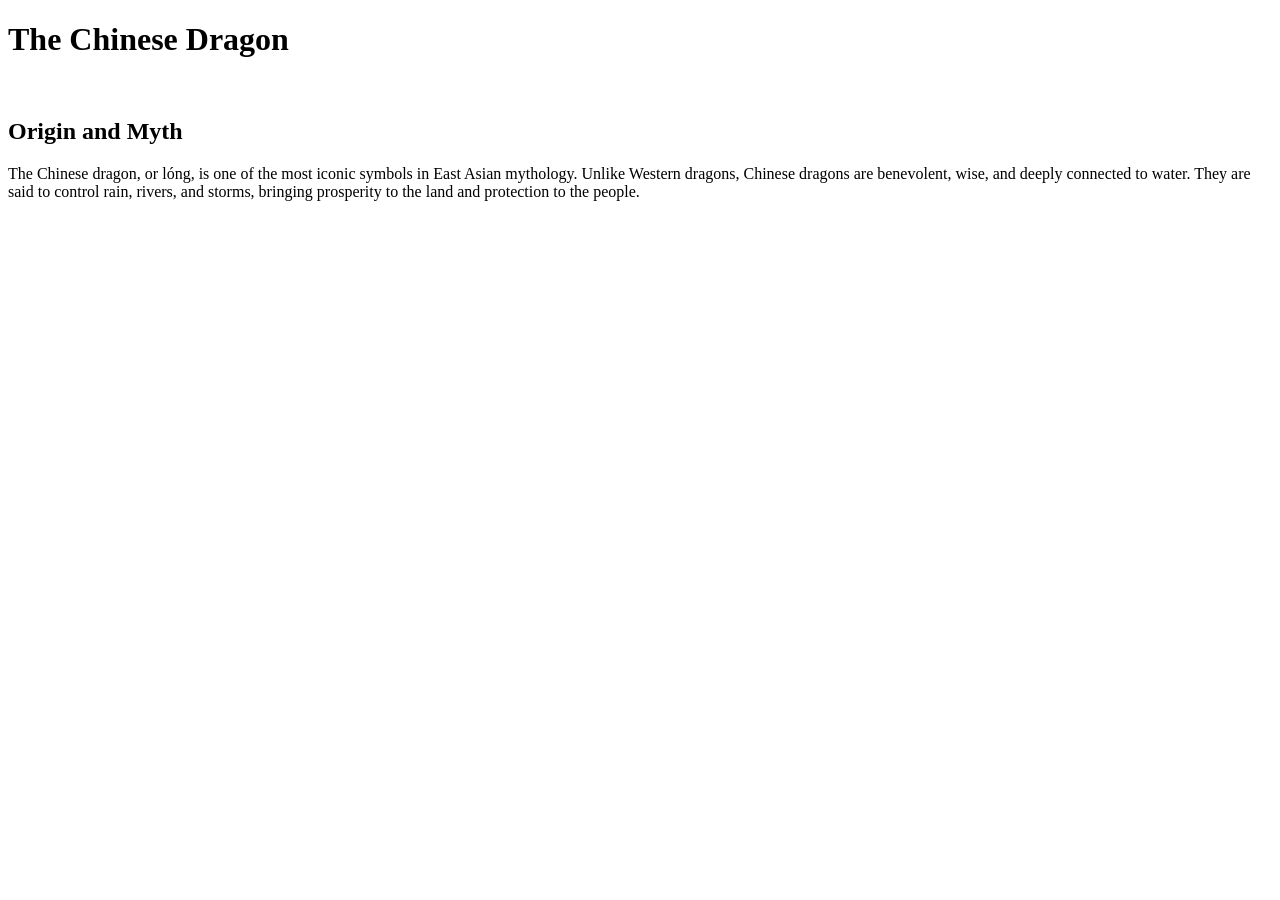
==== dragon.html @ ee50242f "junior pages started" ====
<!DOCTYPE html>
<html lang="en">
<head>
    <meta charset="UTF-8">
    <meta name="viewport" content="width=device-width, initial-scale=1.0">
    <title>Chinese Dragon</title>
</head>
<body>
    <h1>The Chinese Dragon</h1>
    <img src="" alt="">
    <h2>Origin and Myth</h2>
    <p>
        The Chinese dragon, or lóng, is one of the most iconic symbols in East Asian mythology. Unlike Western dragons, Chinese dragons are benevolent, wise, and deeply connected to water. They are said to control rain, rivers, and storms, bringing prosperity to the land and protection to the people.
    </p>
</body>
</html>
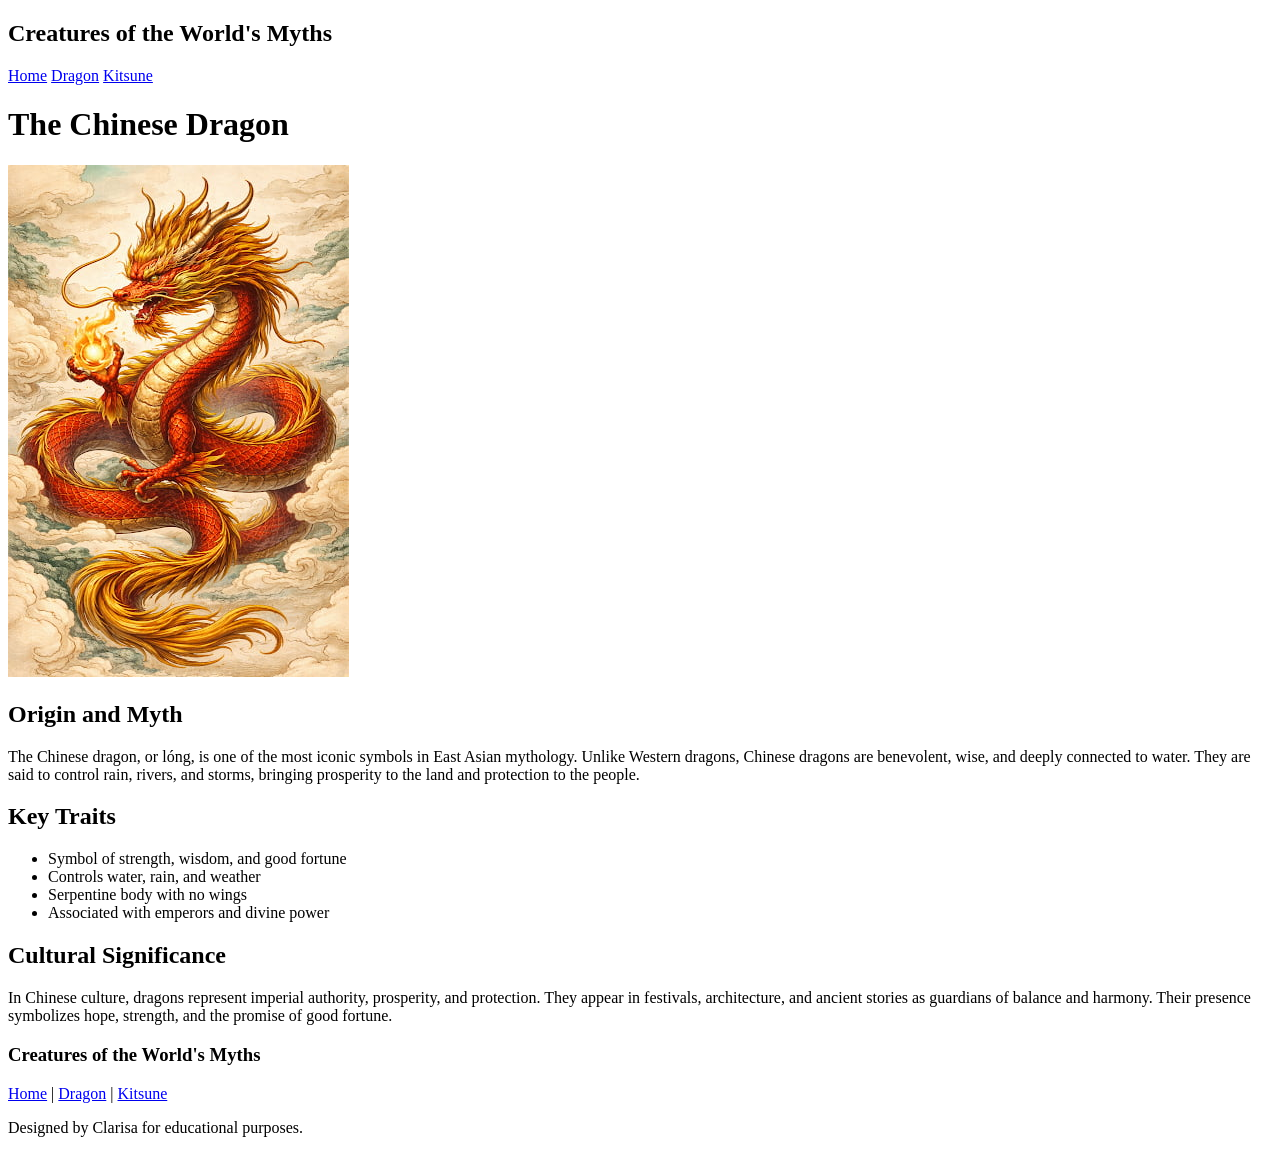
==== commit fad2c490: "html for dragon and kitsune pages" ====
--- a/dragon.html
+++ b/dragon.html
@@ -6,11 +6,46 @@
     <title>Chinese Dragon</title>
 </head>
 <body>
-    <h1>The Chinese Dragon</h1>
-    <img src="" alt="">
-    <h2>Origin and Myth</h2>
-    <p>
-        The Chinese dragon, or lóng, is one of the most iconic symbols in East Asian mythology. Unlike Western dragons, Chinese dragons are benevolent, wise, and deeply connected to water. They are said to control rain, rivers, and storms, bringing prosperity to the land and protection to the people.
-    </p>
+    <header>
+        <nav>
+            <h2>Creatures of the World's Myths</h2>
+            <div>
+                <a href="index.html">Home</a>
+                <a href="dragon.html">Dragon</a>
+                <a href="kitsune.html">Kitsune</a>
+            </div>
+        </nav>
+    </header>
+    <main>
+        <h1>The Chinese Dragon</h1>
+        <img src="images/cloud_dragon.jpg" alt="chinese dragon in the clouds">
+
+        <h2>Origin and Myth</h2>
+        <p>
+            The Chinese dragon, or lóng, is one of the most iconic symbols in East Asian mythology. Unlike Western dragons, Chinese dragons are benevolent, wise, and deeply connected to water. They are said to control rain, rivers, and storms, bringing prosperity to the land and protection to the people.
+        </p>
+
+        <h2>Key Traits</h2>
+        <ul>
+            <li>Symbol of strength, wisdom, and good fortune</li>
+            <li>Controls water, rain, and weather</li>
+            <li>Serpentine body with no wings</li>
+            <li>Associated with emperors and divine power</li>
+        </ul>
+
+        <h2>Cultural Significance</h2>
+        <p>
+            In Chinese culture, dragons represent imperial authority, prosperity, and protection. They appear in festivals, architecture, and ancient stories as guardians of balance and harmony. Their presence symbolizes hope, strength, and the promise of good fortune.
+        </p>
+    </main>
+    <footer>
+        <h3>Creatures of the World's Myths</h3>
+        <p>
+        <a href="index.html">Home</a> |
+        <a href="dragon.html">Dragon</a> |
+        <a href="kitsune.html">Kitsune</a>
+        </p>
+        <p>Designed by Clarisa for educational purposes.</p>
+    </footer>
 </body>
 </html>
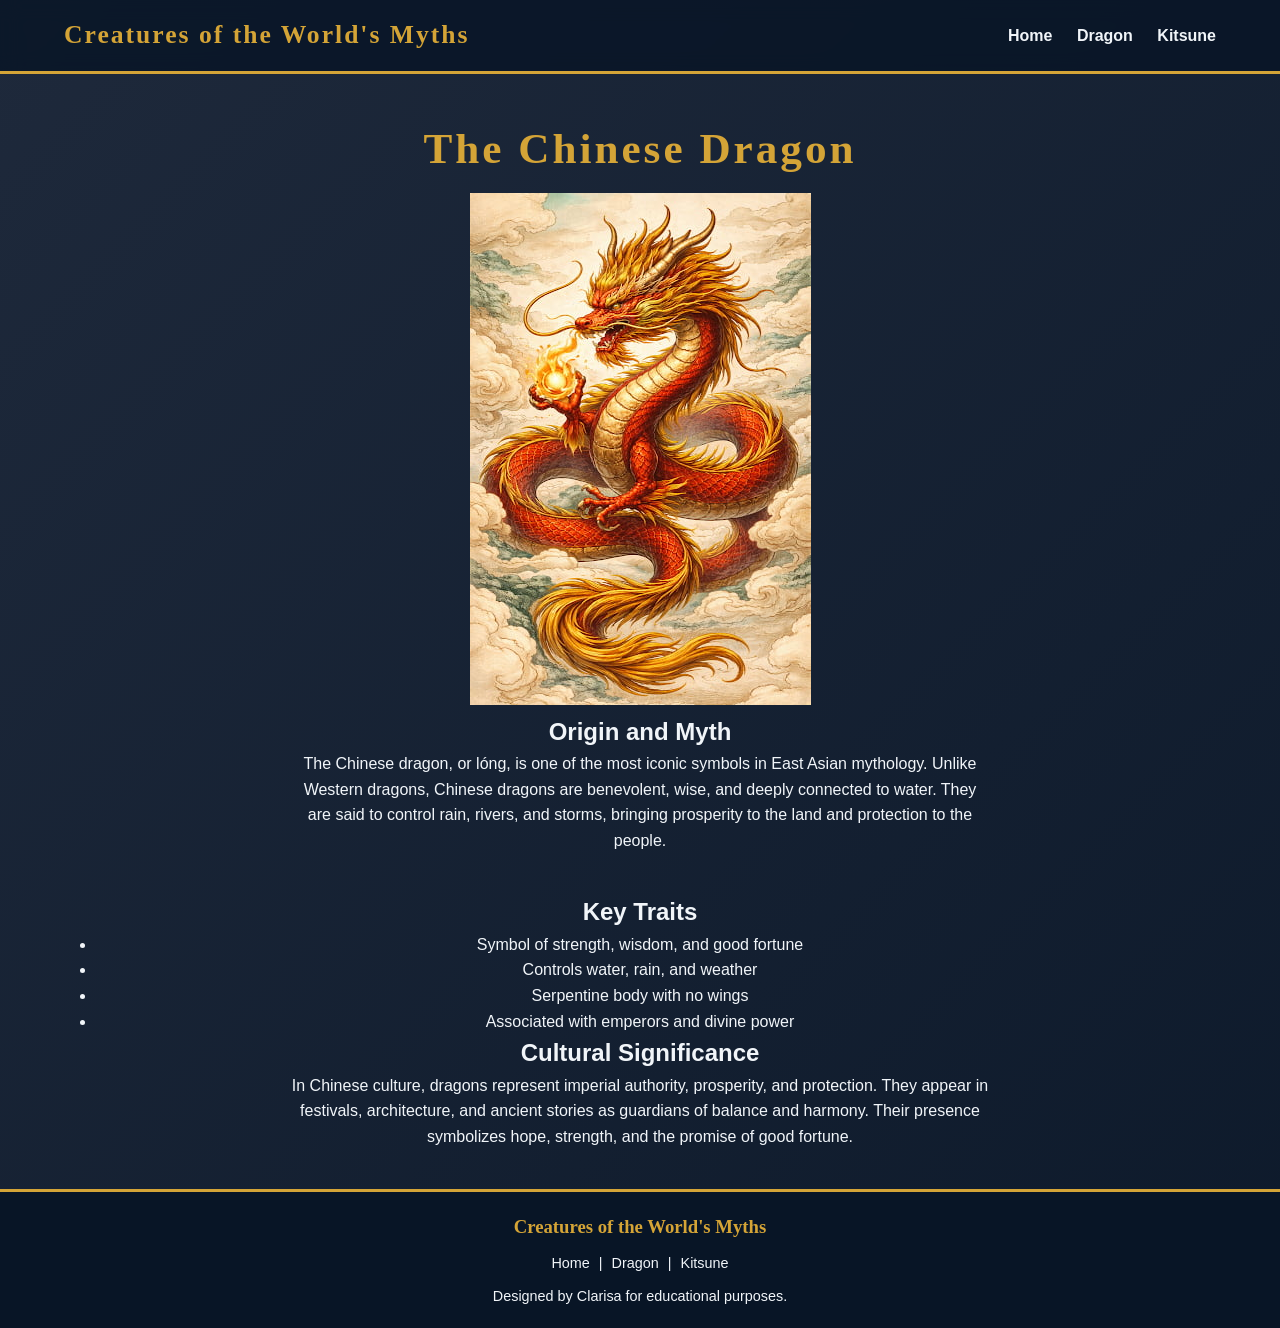
==== commit d0db742b: "child page css started" ====
--- a/dragon.html
+++ b/dragon.html
@@ -4,6 +4,7 @@
     <meta charset="UTF-8">
     <meta name="viewport" content="width=device-width, initial-scale=1.0">
     <title>Chinese Dragon</title>
+    <link rel="stylesheet" href="style.css">
 </head>
 <body>
     <header>
--- a/style.css
+++ b/style.css
@@ -0,0 +1,356 @@
+
+* {
+    margin: 0;
+    padding: 0;
+    box-sizing: border-box;
+}
+
+#particles {
+    position: fixed;
+    width: 100%;
+    height: 100%;
+    top: 0;
+    left: 0;
+    background: transparent;
+    overflow: hidden;
+    z-index: -1;
+}
+
+
+.particle {
+    position: absolute;
+    border-radius: 50%;
+    opacity: 0.9;
+    animation: floatUp linear infinite;
+}
+
+
+.particle::after {
+    content: "";
+    position: absolute;
+    inset: 0;
+    border-radius: 50%;
+    box-shadow: 0 0 10px rgba(212, 164, 55, 0.8),
+                0 0 20px rgba(198, 90, 46, 0.6),
+                0 0 30px rgba(58, 127, 79, 0.5);
+}
+
+/* Floating animation */
+@keyframes floatUp {
+    from {
+        transform: translateY(100vh) scale(1);
+        opacity: 0;
+    }
+    20% {
+        opacity: 1;
+    }
+    to {
+        transform: translateY(-10vh) scale(1.2);
+        opacity: 0;
+    }
+}
+
+.logo-wrapper {
+    display: flex;
+    justify-content: center;
+    align-items: center;
+    margin-bottom: 20px;
+    position: relative;
+}
+
+/* Glow aura behind logo */
+.logo-wrapper::before {
+    content: "";
+    position: absolute;
+    width: 250px;
+    height: 250px;
+    background: radial-gradient(circle, rgba(212,164,55,0.6), transparent 70%);
+    border-radius: 50%;
+    animation: auraPulse 2.5s ease-out forwards;
+    z-index: 0;
+}
+
+/* Logo animation */
+.logo {
+    max-width: 200px;
+    height: auto;
+    position: relative;
+    z-index: 1;
+
+    animation: logoReveal 2.5s ease-out forwards;
+}
+
+/* LOGO ANIMATION */
+@keyframes logoReveal {
+    0% {
+        opacity: 0;
+        transform: scale(1.8) rotate(-10deg);
+        filter: blur(15px) brightness(2);
+    }
+
+    40% {
+        opacity: 1;
+        transform: scale(1.2) rotate(2deg);
+        filter: blur(5px) brightness(1.5);
+    }
+
+    70% {
+        transform: scale(0.95) rotate(-1deg);
+        filter: blur(1px);
+    }
+
+    100% {
+        transform: scale(1) rotate(0);
+        filter: blur(0);
+    }
+}
+
+/* GLOW PULSE */
+@keyframes auraPulse {
+    0% {
+        opacity: 0;
+        transform: scale(0.5);
+    }
+
+    50% {
+        opacity: 1;
+        transform: scale(1.3);
+    }
+
+    100% {
+        opacity: 0.6;
+        transform: scale(1);
+    }
+}
+
+
+body {
+    font-family: 'Figtree', sans-serif;
+    background-color: #0A1A2F;
+    color: #f1f5f9;
+    line-height: 1.6;
+    animation: fadeIn 1s ease-in;
+    background: linear-gradient(-45deg, #0A1A2F, #11243d, #081526, #1e293b);
+    background-size: 400% 400%;
+    animation: gradientMove 12s ease infinite;
+}
+
+@keyframes fadeIn {
+    from {
+        opacity: 0;
+        transform: translateY(10px);
+    }
+    to {
+        opacity: 1;
+        transform: translateY(0);
+    }
+}
+
+@keyframes gradientMove {
+    0% { background-position: 0% 50%; }
+    50% { background-position: 100% 50%; }
+    100% { background-position: 0% 50%; }
+}
+
+
+
+header {
+    background-color: #081526;
+    padding: 15px 0;
+    border-bottom: 3px solid #D4A437;
+     position: sticky;
+    top: 0;
+    backdrop-filter: blur(10px);
+    background: rgba(8, 21, 38, 0.8);
+    z-index: 1000;
+}
+
+nav {
+    width: 90%;
+    margin: auto;
+    display: flex;
+    justify-content: space-between;
+    align-items: center;
+}
+
+nav h2 {
+    font-family: 'Cinzel', serif;
+    color: #D4A437;
+    font-size: 1.6rem;
+    letter-spacing: 2px;
+}
+
+nav a {
+    font-family: 'Montserrat', sans-serif;
+    color: #f1f5f9;
+    text-decoration: none;
+    margin-left: 20px;
+    font-weight: 600;
+    transition: color 0.3s ease;
+}
+
+nav a:hover {
+    color: #C65A2E;
+}
+
+
+main {
+    width: 85%;
+    margin: 40px auto;
+    text-align: center;
+}
+
+
+.logo {
+    display: block;
+    margin: 0 auto 20px auto;
+    max-width: 200px;
+    height: auto;
+    filter: drop-shadow(0 0 8px rgba(212, 164, 55, 0.5));
+}
+
+
+main h1 {
+    font-family: 'Cinzel', serif;
+    font-size: 2.7rem;
+    margin-bottom: 10px;
+    color: #D4A437;
+    letter-spacing: 3px;
+}
+
+
+main h3 {
+    font-family: 'Fleur De Leah', cursive;
+    font-size: 1.6rem;
+    margin-bottom: 20px;
+    color: #cbd5e1;
+}
+
+
+main p {
+    max-width: 700px;
+    margin: 0 auto 40px auto;
+}
+
+
+.card-container {
+    display: flex;
+    justify-content: center;
+    gap: 30px;
+    flex-wrap: wrap;
+}
+
+.card-container section::before {
+    content: "";
+    position: absolute;
+    inset: 0;
+    border-radius: 12px;
+    padding: 2px;
+    background: linear-gradient(45deg, #D4A437, #C65A2E, #3A7F4F);
+    -webkit-mask: 
+        linear-gradient(#000 0 0) content-box, 
+        linear-gradient(#000 0 0);
+    -webkit-mask-composite: xor;
+    mask-composite: exclude;
+    z-index: -1;
+}
+
+
+.card-container section {
+    background-color: #11243d;
+    padding: 25px;
+    border-radius: 12px;
+    flex: 1 1 300px;
+    max-width: 400px;
+    border: 2px solid #3A7F4F;
+    box-shadow: 0 0 12px rgba(58, 127, 79, 0.3);
+    transition: transform 0.3s ease, box-shadow 0.3s ease;
+    position: relative;
+    z-index: 1;
+}
+
+.card-container section:hover {
+    transform: translateY(-5px);
+    box-shadow: 0 0 20px rgba(198, 90, 46, 0.5);
+}
+
+
+section h2 {
+    font-family: 'Righteous', cursive;
+    margin-bottom: 15px;
+    color: #D4A437;
+}
+
+
+section img {
+    width: 100%;
+    border-radius: 10px;
+}
+
+
+section a {
+    font-family: 'Montserrat', sans-serif;
+    display: inline-block;
+    margin-top: 15px;
+    padding: 10px 20px;
+    background-color: #D4A437;
+    color: white;
+    text-decoration: none;
+    border-radius: 6px;
+    font-weight: 600;
+    transition: background 0.3s ease;
+    position: relative;
+    overflow: hidden;
+}
+
+section a:hover {
+    background-color: #C65A2E;
+    color: #0A1A2F;
+    transform: translateY(-2px) scale(1.05);
+    box-shadow: 0 0 15px rgba(212, 164, 55, 0.7);
+}
+
+
+footer {
+    background-color: #081526;
+    text-align: center;
+    padding: 20px;
+    margin-top: 40px;
+    border-top: 3px solid #D4A437;
+}
+
+footer h3 {
+    font-family: 'Cinzel', serif;
+    color: #D4A437;
+    margin-bottom: 10px;
+}
+
+footer a {
+    font-family: 'Montserrat', sans-serif;
+    color: #f1f5f9;
+    text-decoration: none;
+    margin: 0 5px;
+}
+
+footer a:hover {
+    color: #3A7F4F;
+}
+
+footer p {
+    margin-top: 10px;
+    font-size: 0.9rem;
+}
+
+@media (max-width: 600px) {
+    nav {
+        flex-direction: column;
+    }
+
+    nav a {
+        margin: 10px 0;
+    }
+
+    main h1 {
+        font-size: 2rem;
+    }
+}
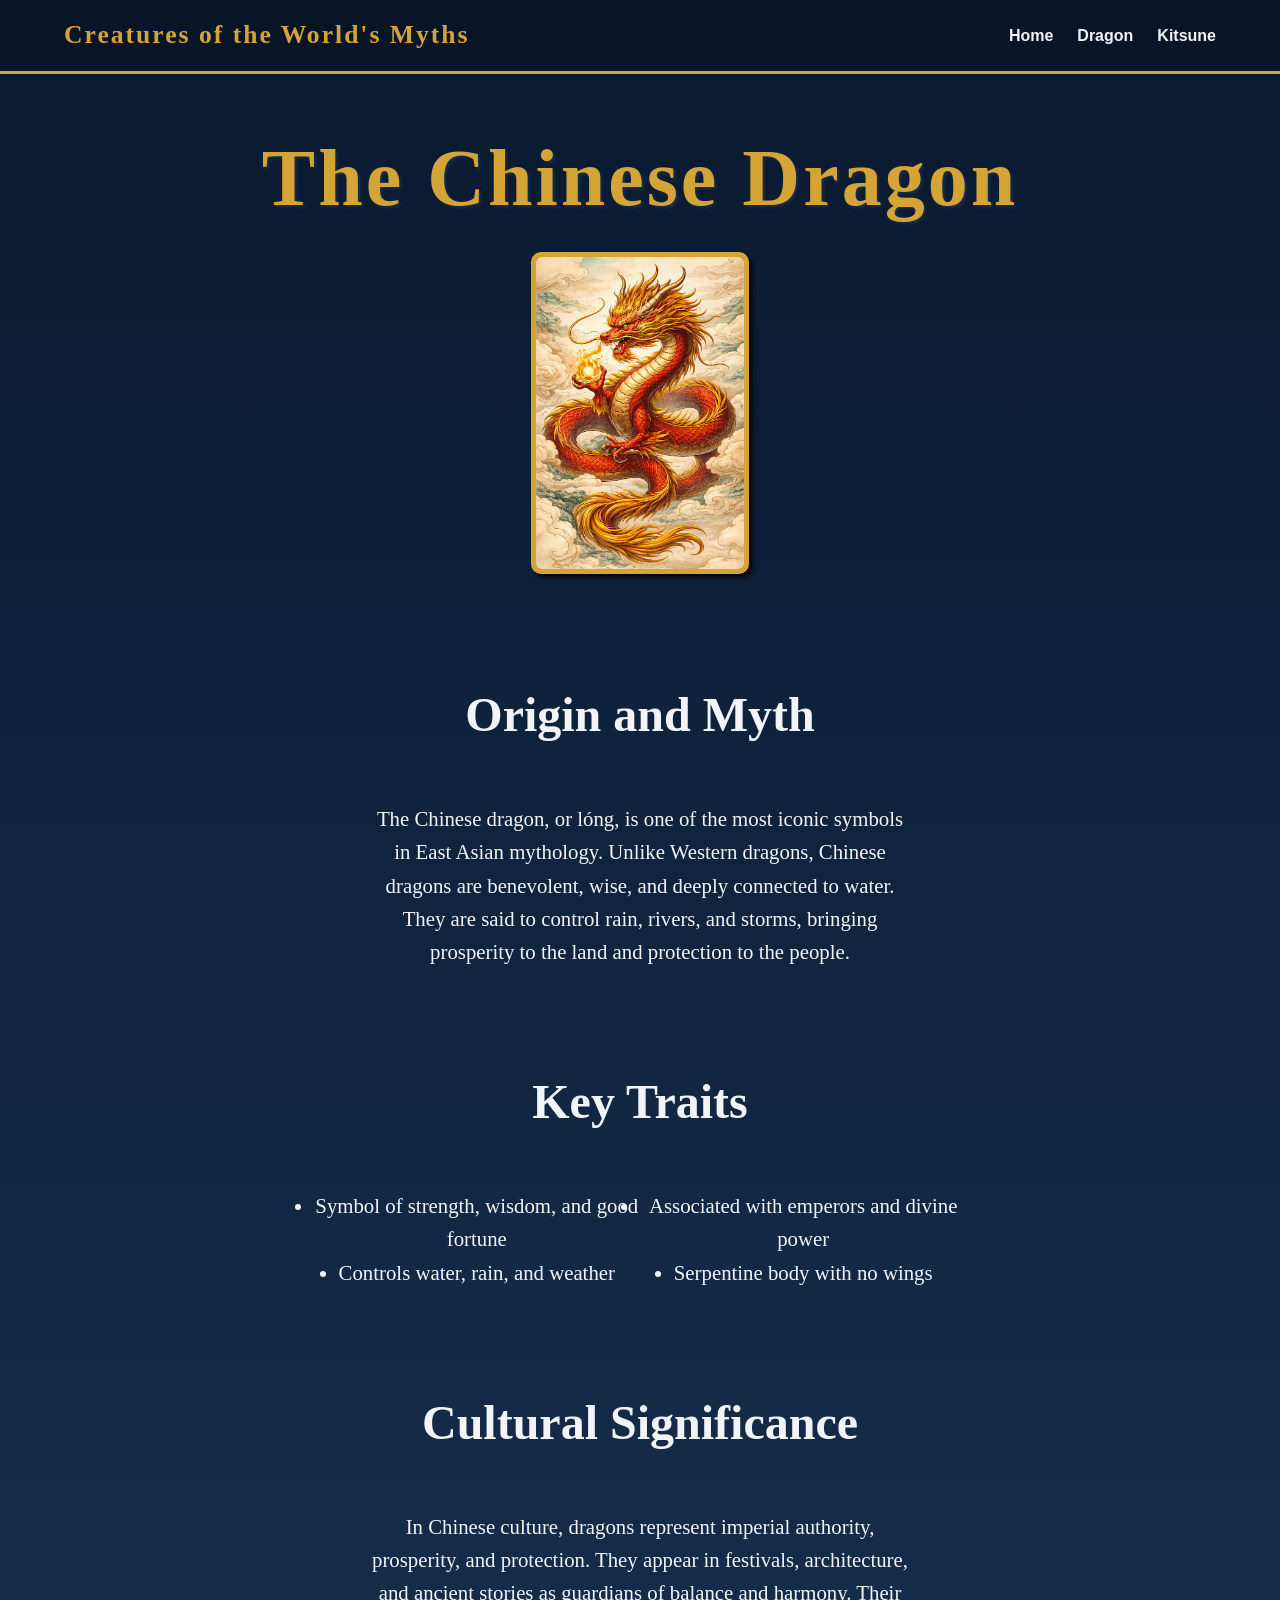
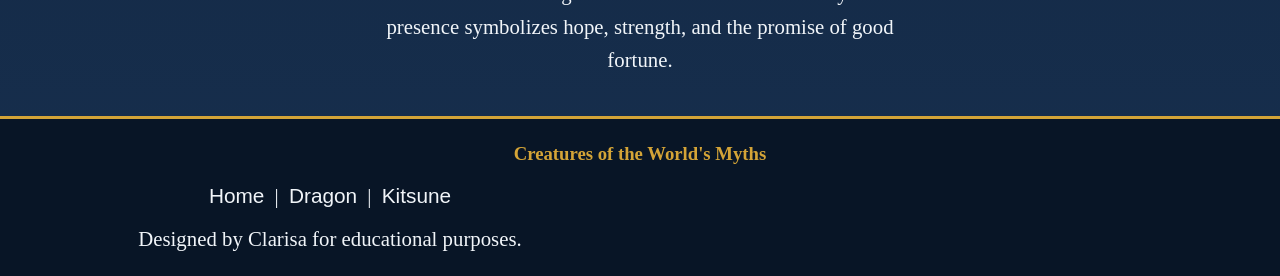
==== commit 0de325df: "CSS for child pages" ====
--- a/dragon.html
+++ b/dragon.html
@@ -3,10 +3,13 @@
 <head>
     <meta charset="UTF-8">
     <meta name="viewport" content="width=device-width, initial-scale=1.0">
+    <link rel="preconnect" href="https://fonts.googleapis.com">
+    <link rel="preconnect" href="https://fonts.gstatic.com" crossorigin>
+    <link href="https://fonts.googleapis.com/css2?family=Cinzel:wght@400..900&family=Figtree:ital,wght@0,300..900;1,300..900&family=Fleur+De+Leah&family=Montserrat:ital,wght@0,100..900;1,100..900&family=Righteous&display=swap" rel="stylesheet">
     <title>Chinese Dragon</title>
     <link rel="stylesheet" href="style.css">
 </head>
-<body>
+<body id="dragon-page">
     <header>
         <nav>
             <h2>Creatures of the World's Myths</h2>
@@ -18,23 +21,23 @@
         </nav>
     </header>
     <main>
-        <h1>The Chinese Dragon</h1>
-        <img src="images/cloud_dragon.jpg" alt="chinese dragon in the clouds">
+        <h1 id="dragon-header">The Chinese Dragon</h1>
+        <img id="dragon" src="images/cloud_dragon.jpg" alt="chinese dragon in the clouds">
 
-        <h2>Origin and Myth</h2>
+        <h2 class="dragon-head">Origin and Myth</h2>
         <p>
             The Chinese dragon, or lóng, is one of the most iconic symbols in East Asian mythology. Unlike Western dragons, Chinese dragons are benevolent, wise, and deeply connected to water. They are said to control rain, rivers, and storms, bringing prosperity to the land and protection to the people.
         </p>
 
-        <h2>Key Traits</h2>
+        <h2 class="dragon-head">Key Traits</h2>
         <ul>
             <li>Symbol of strength, wisdom, and good fortune</li>
+            <li>Associated with emperors and divine power</li>
             <li>Controls water, rain, and weather</li>
             <li>Serpentine body with no wings</li>
-            <li>Associated with emperors and divine power</li>
         </ul>
 
-        <h2>Cultural Significance</h2>
+        <h2 class="dragon-head">Cultural Significance</h2>
         <p>
             In Chinese culture, dragons represent imperial authority, prosperity, and protection. They appear in festivals, architecture, and ancient stories as guardians of balance and harmony. Their presence symbolizes hope, strength, and the promise of good fortune.
         </p>
--- a/style.css
+++ b/style.css
@@ -341,6 +341,81 @@
     font-size: 0.9rem;
 }
 
+#dragon-page{
+    background: linear-gradient(#0A1A2F, #172f4e);
+    font-family: 'Lora', serif;
+}
+
+#dragon-page p{
+    font-size: 1.3em;
+    max-width: 50%;
+}
+
+#dragon-page ul{
+    display: grid;
+    grid-template-columns: 1fr 1fr;
+    font-size: 1.3em;
+    max-width: 60%;
+    margin: 0 auto;
+    justify-items: center;
+}
+
+#dragon-header{
+    font-size: 5em;
+    text-shadow: 2px 2px 3px #172f4e;
+}
+
+.dragon-head{
+    font-family: 'Cinzel', serif;
+    font-size: 3em;
+    margin: 2em auto 1em auto;
+}
+
+#dragon{
+    width: 20%;
+    border: 5px solid #D4A437;
+    border-radius: 10px;
+    box-shadow: 3px 3px 5px #000000;
+}
+
+#kitsune-page{
+    background: #eadecf;
+    font-family: 'Lora', serif;
+    color: #000;
+}
+
+#kitsune-page p{
+    font-size: 1.3em;
+    max-width: 50%;
+}
+
+#kitsune-page ul{
+    display: grid;
+    grid-template-columns: 1fr 1fr;
+    font-size: 1.3em;
+    max-width: 60%;
+    margin: 0 auto;
+    justify-items: center;
+}
+
+#kitsune-header{
+    font-size: 5em;
+    text-shadow: 2px 2px 3px black;
+}
+
+.kitsune-head{
+    font-family: 'Cinzel', serif;
+    font-size: 3em;
+    margin: 2em auto 1em auto;
+}
+
+#kitsune{
+    width: 20%;
+    border: 5px solid #C65A2E;
+    border-radius: 10px;
+    box-shadow: 3px 3px 5px #000000;
+}
+
 @media (max-width: 600px) {
     nav {
         flex-direction: column;
